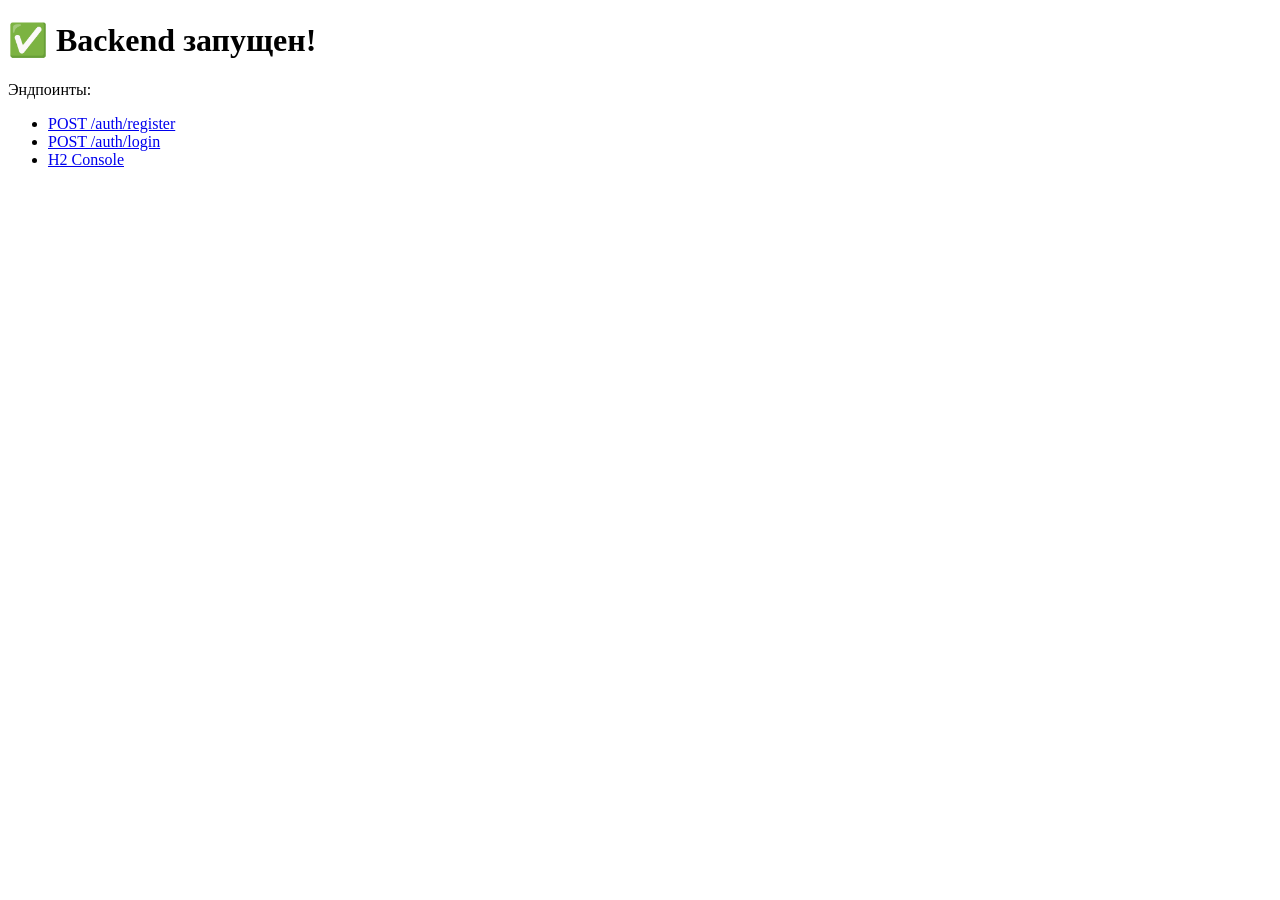
==== src/main/resources/static/index.html @ f4f9a8ad "Initial commit" ====
<!DOCTYPE html>
<html>
<head>
    <title>Food Delivery App</title>
</head>
<body>
    <h1>✅ Backend запущен!</h1>
    <p>Эндпоинты:</p>
    <ul>
        <li><a href="/auth/register">POST /auth/register</a></li>
        <li><a href="/auth/login">POST /auth/login</a></li>
        <li><a href="/h2-console">H2 Console</a></li>
    </ul>
</body>
</html>
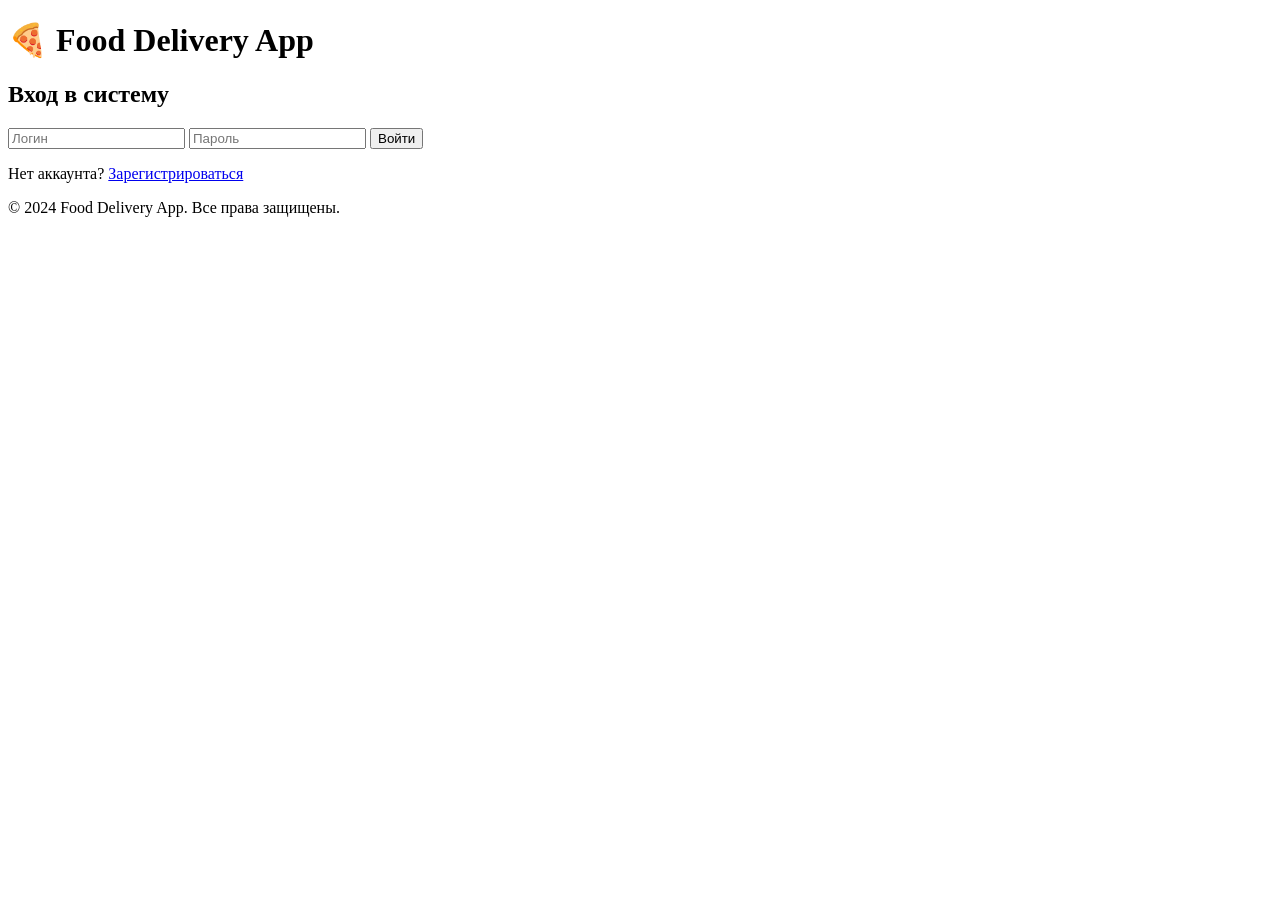
==== commit fcaa419e: "update branch" ====
--- a/src/main/resources/static/index.html
+++ b/src/main/resources/static/index.html
@@ -1,15 +1,87 @@
 <!DOCTYPE html>
-<html>
+<html lang="ru">
 <head>
-    <title>Food Delivery App</title>
+    <meta charset="UTF-8">
+    <meta name="viewport" content="width=device-width, initial-scale=1.0">
+    <title>Food Delivery App - Главная</title>
+    <link rel="stylesheet" href="/css/style.css">
 </head>
 <body>
-    <h1>✅ Backend запущен!</h1>
-    <p>Эндпоинты:</p>
-    <ul>
-        <li><a href="/auth/register">POST /auth/register</a></li>
-        <li><a href="/auth/login">POST /auth/login</a></li>
-        <li><a href="/h2-console">H2 Console</a></li>
-    </ul>
+    <div class="container">
+        <header>
+            <h1>🍕 Food Delivery App</h1>
+            <nav id="nav-menu" style="display: none;">
+                <span id="user-info"></span>
+                <button onclick="logout()">Выйти</button>
+            </nav>
+        </header>
+
+        <!-- Блок авторизации -->
+        <div id="auth-section">
+            <div class="auth-container">
+                <h2>Вход в систему</h2>
+                <form id="login-form">
+                    <input type="text" id="login-username" placeholder="Логин" required>
+                    <input type="password" id="login-password" placeholder="Пароль" required>
+                    <button type="submit">Войти</button>
+                </form>
+                <p>Нет аккаунта? <a href="#" onclick="showRegister()">Зарегистрироваться</a></p>
+            </div>
+
+            <div class="auth-container" id="register-section" style="display: none;">
+                <h2>Регистрация</h2>
+                <form id="register-form">
+                    <input type="text" id="register-username" placeholder="Логин" required>
+                    <input type="password" id="register-password" placeholder="Пароль" required>
+                    <button type="submit">Зарегистрироваться</button>
+                </form>
+                <p>Уже есть аккаунт? <a href="#" onclick="showLogin()">Войти</a></p>
+            </div>
+        </div>
+
+        <!-- Основной контент (после входа) -->
+        <div id="main-content" style="display: none;">
+            <section id="profile-section">
+                <h2>Профиль пользователя</h2>
+                <div id="user-profile"></div>
+            </section>
+
+            <section id="data-section">
+                <h2>Работа с данными</h2>
+                
+                <div class="data-card">
+                    <h3>📋 Получить всех пользователей (ADMIN)</h3>
+                    <button onclick="getAllUsers()">Получить пользователей</button>
+                    <pre id="users-result"></pre>
+                </div>
+
+                <div class="data-card">
+                    <h3>🛒 Заказы (CUSTOMER)</h3>
+                    <button onclick="getCustomerOrders()">Мои заказы</button>
+                    <button onclick="createOrder()">Создать заказ</button>
+                    <pre id="orders-result"></pre>
+                </div>
+
+                <div class="data-card">
+                    <h3>🚚 Заказы курьера (COURIER)</h3>
+                    <button onclick="getCourierOrders()">Заказы на доставку</button>
+                    <pre id="courier-orders-result"></pre>
+                </div>
+
+                <div class="data-card">
+                    <h3>❌ Удалить пользователя (ADMIN)</h3>
+                    <input type="number" id="delete-user-id" placeholder="ID пользователя">
+                    <button onclick="deleteUser()">Удалить</button>
+                    <pre id="delete-result"></pre>
+                </div>
+            </section>
+        </div>
+
+        <footer>
+            <p>&copy; 2024 Food Delivery App. Все права защищены.</p>
+        </footer>
+    </div>
+
+    <script src="/js/app.js"></script>
 </body>
 </html>
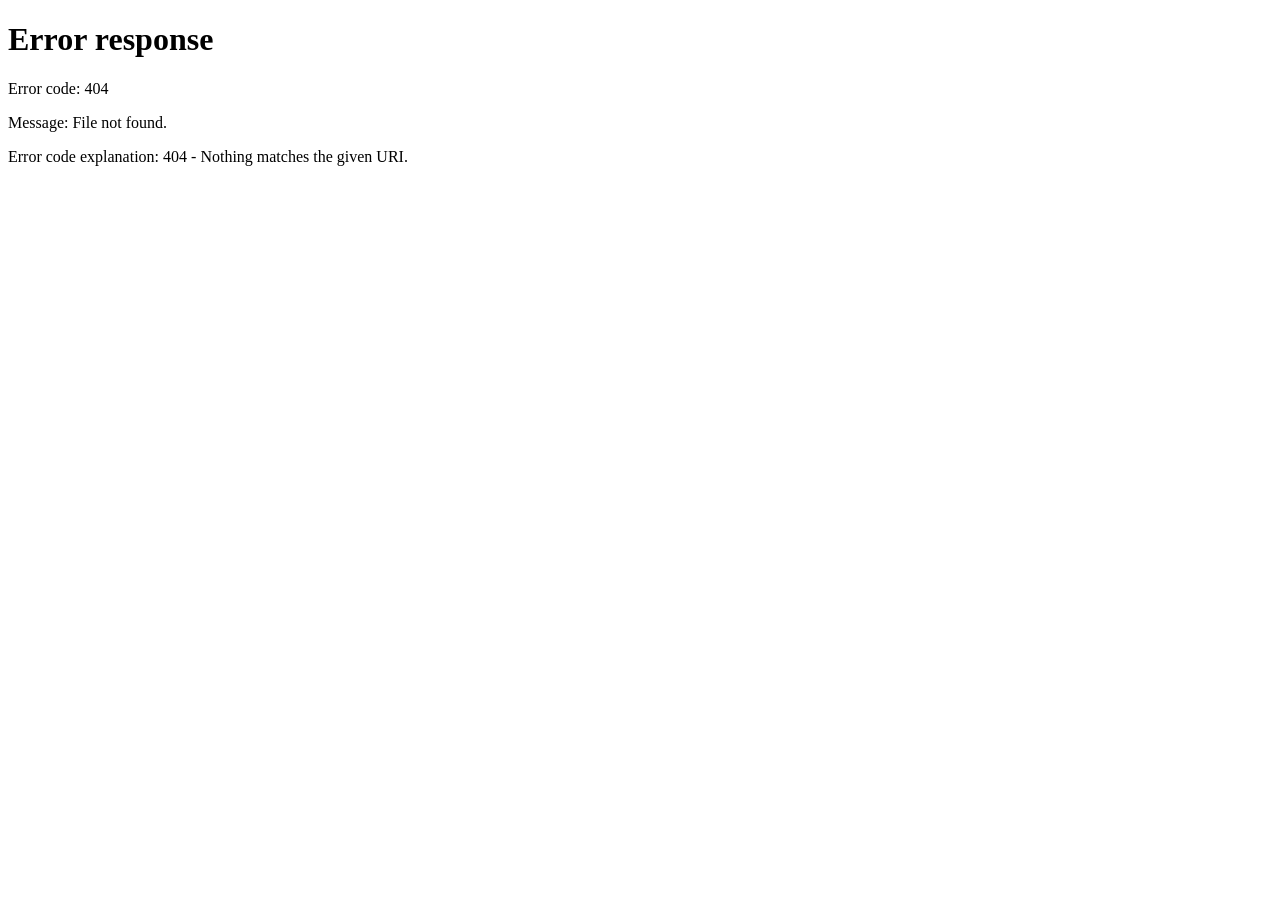
==== commit b66a4172: "update branch" ====
--- a/src/main/resources/static/index.html
+++ b/src/main/resources/static/index.html
@@ -3,85 +3,13 @@
 <head>
     <meta charset="UTF-8">
     <meta name="viewport" content="width=device-width, initial-scale=1.0">
-    <title>Food Delivery App - Главная</title>
-    <link rel="stylesheet" href="/css/style.css">
+    <title>Food Delivery App</title>
+    <script>
+        // Перенаправление на страницу входа
+        window.location.href = '/login.html';
+    </script>
 </head>
 <body>
-    <div class="container">
-        <header>
-            <h1>🍕 Food Delivery App</h1>
-            <nav id="nav-menu" style="display: none;">
-                <span id="user-info"></span>
-                <button onclick="logout()">Выйти</button>
-            </nav>
-        </header>
-
-        <!-- Блок авторизации -->
-        <div id="auth-section">
-            <div class="auth-container">
-                <h2>Вход в систему</h2>
-                <form id="login-form">
-                    <input type="text" id="login-username" placeholder="Логин" required>
-                    <input type="password" id="login-password" placeholder="Пароль" required>
-                    <button type="submit">Войти</button>
-                </form>
-                <p>Нет аккаунта? <a href="#" onclick="showRegister()">Зарегистрироваться</a></p>
-            </div>
-
-            <div class="auth-container" id="register-section" style="display: none;">
-                <h2>Регистрация</h2>
-                <form id="register-form">
-                    <input type="text" id="register-username" placeholder="Логин" required>
-                    <input type="password" id="register-password" placeholder="Пароль" required>
-                    <button type="submit">Зарегистрироваться</button>
-                </form>
-                <p>Уже есть аккаунт? <a href="#" onclick="showLogin()">Войти</a></p>
-            </div>
-        </div>
-
-        <!-- Основной контент (после входа) -->
-        <div id="main-content" style="display: none;">
-            <section id="profile-section">
-                <h2>Профиль пользователя</h2>
-                <div id="user-profile"></div>
-            </section>
-
-            <section id="data-section">
-                <h2>Работа с данными</h2>
-                
-                <div class="data-card">
-                    <h3>📋 Получить всех пользователей (ADMIN)</h3>
-                    <button onclick="getAllUsers()">Получить пользователей</button>
-                    <pre id="users-result"></pre>
-                </div>
-
-                <div class="data-card">
-                    <h3>🛒 Заказы (CUSTOMER)</h3>
-                    <button onclick="getCustomerOrders()">Мои заказы</button>
-                    <button onclick="createOrder()">Создать заказ</button>
-                    <pre id="orders-result"></pre>
-                </div>
-
-                <div class="data-card">
-                    <h3>🚚 Заказы курьера (COURIER)</h3>
-                    <button onclick="getCourierOrders()">Заказы на доставку</button>
-                    <pre id="courier-orders-result"></pre>
-                </div>
-
-                <div class="data-card">
-                    <h3>❌ Удалить пользователя (ADMIN)</h3>
-                    <input type="number" id="delete-user-id" placeholder="ID пользователя">
-                    <button onclick="deleteUser()">Удалить</button>
-                    <pre id="delete-result"></pre>
-                </div>
-            </section>
-        </div>
-
-        <footer>
-            <p>&copy; 2024 Food Delivery App. Все права защищены.</p>
-        </footer>
-    </div>
-
-    <script src="/js/app.js"></script>
+    <p>Перенаправление на страницу входа...</p>
 </body>
 </html>
